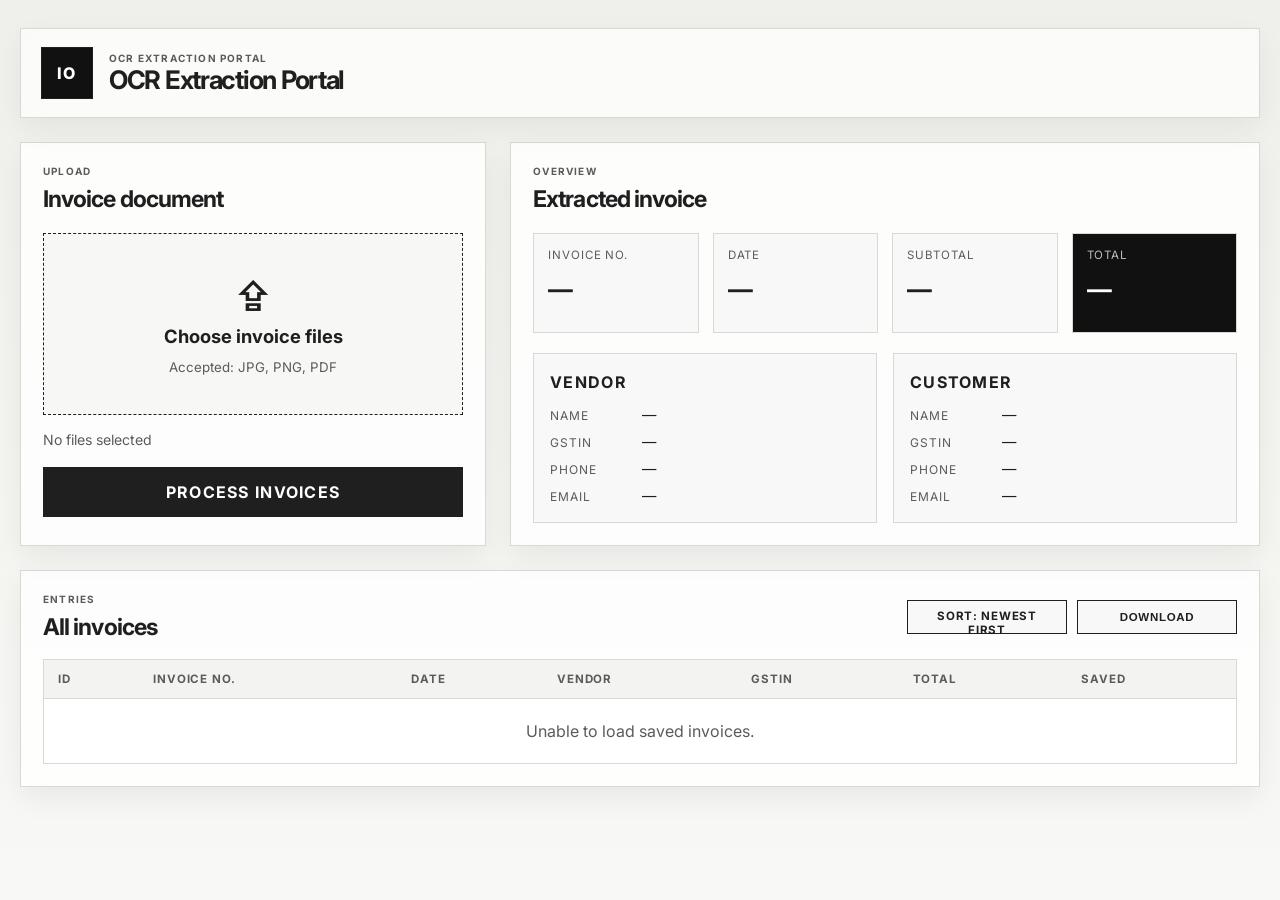
==== frontend/index.html @ c3e81ec7 "deploy" ====
<!DOCTYPE html>
<html lang="en">
  <head>
    <meta charset="UTF-8" />
    <meta name="viewport" content="width=device-width, initial-scale=1.0" />
    <title>Invoice OCR Portal</title>
    <link rel="preconnect" href="https://fonts.googleapis.com" />
    <link rel="preconnect" href="https://fonts.gstatic.com" crossorigin />
    <link href="https://fonts.googleapis.com/css2?family=Inter:wght@400;500;600;700;800&display=swap" rel="stylesheet" />
    <link rel="stylesheet" href="css/style.css">
  </head>
  <body>
    <div class="page-shell">
      <header class="topbar">
        <div class="brand-wrap">
          <div class="brand-mark">IO</div>
          <div>
            <p class="eyebrow">OCR Extraction Portal</p>
            <h1>OCR Extraction Portal</h1>
          </div>
        </div>
      </header>

      <main class="dashboard">
        <section class="panel upload-panel">
          <div class="panel-header">
            <div>
              <p class="section-label">Upload</p>
              <h2>Invoice document</h2>
            </div>
          </div>

          <form id="uploadForm" class="upload-form">
            <label class="file-dropzone" for="invoiceFile">
              <input id="invoiceFile" type="file" accept=".jpg,.jpeg,.png,.pdf" multiple />
              <div class="dropzone-content">
                <span class="upload-icon">⇪</span>
                <strong>Choose invoice files</strong>
                <small>Accepted: JPG, PNG, PDF</small>
              </div>
            </label>

            <div class="file-meta" id="fileName">No files selected</div>

            <button type="submit" id="submitBtn" class="primary-btn">
              Process invoices
            </button>
          </form>

          <div id="messageBox" class="message-box hidden" aria-live="polite"></div>
        </section>

        <section class="panel summary-panel">
          <div class="panel-header">
            <div>
              <p class="section-label">Overview</p>
              <h2>Extracted invoice</h2>
            </div>
          </div>

          <div class="metrics-grid">
            <article class="metric-card">
              <span>Invoice no.</span>
              <strong id="invoiceNumber">—</strong>
            </article>
            <article class="metric-card">
              <span>Date</span>
              <strong id="invoiceDate">—</strong>
            </article>
            <article class="metric-card">
              <span>Subtotal</span>
              <strong id="subtotalValue">—</strong>
            </article>
            <article class="metric-card accent">
              <span>Total</span>
              <strong id="totalValue">—</strong>
            </article>
          </div>

          <div class="info-grid">
            <div class="detail-card">
              <h3>Vendor</h3>
              <dl>
                <div><dt>Name</dt><dd id="vendorName">—</dd></div>
                <div><dt>GSTIN</dt><dd id="vendorGstin">—</dd></div>
                <div><dt>Phone</dt><dd id="vendorPhone">—</dd></div>
                <div><dt>Email</dt><dd id="vendorEmail">—</dd></div>
              </dl>
            </div>

            <div class="detail-card">
              <h3>Customer</h3>
              <dl>
                <div><dt>Name</dt><dd id="customerName">—</dd></div>
                <div><dt>GSTIN</dt><dd id="customerGstin">—</dd></div>
                <div><dt>Phone</dt><dd id="customerPhone">—</dd></div>
                <div><dt>Email</dt><dd id="customerEmail">—</dd></div>
              </dl>
            </div>
          </div>
        </section>
      </main>

      <section id="reviewPanel" class="panel review-panel hidden">
        <div class="panel-header">
          <div>
            <p class="section-label">Review</p>
            <h2>Review invoice</h2>
          </div>
        </div>

        <form id="reviewForm" class="review-form">
          <div class="form-grid two-col">
            <label>
              <span>Invoice Number</span>
              <input type="text" name="invoice_number" />
            </label>
            <label>
              <span>Date</span>
              <input type="date" name="invoice_date" />
            </label>
          </div>

          <div class="form-grid two-col">
            <label>
              <span>Vendor</span>
              <input type="text" name="vendor_name" />
            </label>
            <label>
              <span>GSTIN</span>
              <input type="text" name="vendor_gstin" />
            </label>
          </div>

          <div class="form-grid three-col">
            <label>
              <span>Subtotal</span>
              <input type="number" step="0.01" name="subtotal" />
            </label>
            <label>
              <span>Tax</span>
              <input type="number" step="0.01" name="tax" />
            </label>
            <label>
              <span>Total</span>
              <input type="number" step="0.01" name="total" />
            </label>
          </div>

          <div class="items-review-block">
            <div class="items-review-header">
              <h3>Items</h3>
            </div>
            <div id="reviewItemsList" class="review-items-list"></div>
          </div>

          <div class="review-actions">
            <button type="button" id="editReviewBtn" class="secondary-btn">Edit</button>
            <button type="submit" id="confirmReviewBtn" class="primary-btn">Confirm</button>
          </div>
        </form>
      </section>

      <section class="panel invoice-table-panel">
        <div class="panel-header split">
          <div>
            <p class="section-label">Entries</p>
            <h2>All invoices</h2>
          </div>
          <div class="table-actions">
            <button id="sortToggleBtn" class="sort-btn" type="button">Sort: Newest first</button>
            <label class="download-control">
              <select id="downloadFormat" class="download-btn" aria-label="Download invoices">
                <option value="">Download</option>
                <option value="xls">Download XLS</option>
                <option value="pdf">Download PDF</option>
              </select>
            </label>
          </div>
        </div>

        <div class="table-wrapper">
          <table>
            <thead>
              <tr>
                <th>ID</th>
                <th>Invoice No.</th>
                <th>Date</th>
                <th>Vendor</th>
                <th>GSTIN</th>
                <th>Total</th>
                <th>Saved</th>
              </tr>
            </thead>
            <tbody id="invoiceTableBody">
              <tr>
                <td colspan="7" class="empty-state">No saved invoices yet.</td>
              </tr>
            </tbody>
          </table>
        </div>
      </section>
    </div>

    <script src="js/config.js"></script>
    <script src="js/script.js?v=4"></script>
  </body>
</html>
---- frontend/css/style.css ----
:root {
  --bg: #f4f4f2;
  --panel: #ffffff;
  --panel-alt: #f8f8f8;
  --border: #d9d9d4;
  --line: #1f1f1f;
  --muted: #5b5b57;
  --shadow: rgba(17, 17, 17, 0.06);
  --success: #1f1f1f;
  --danger: #3a3a3a;
}

* {
  box-sizing: border-box;
}

html {
  scroll-behavior: smooth;
}

body {
  margin: 0;
  min-height: 100vh;
  font-family: "Inter", sans-serif;
  background: linear-gradient(180deg, #efefeb 0%, #f8f8f6 100%);
  color: var(--line);
}

button,
input {
  font: inherit;
}

.page-shell {
  max-width: 1280px;
  margin: 0 auto;
  padding: 28px 20px 48px;
}

.topbar {
  display: flex;
  align-items: center;
  justify-content: space-between;
  gap: 16px;
  padding: 18px 20px;
  margin-bottom: 24px;
  border: 1px solid var(--border);
  background: rgba(255, 255, 255, 0.7);
  backdrop-filter: blur(8px);
  box-shadow: 0 10px 30px var(--shadow);
}

.brand-wrap {
  display: flex;
  align-items: center;
  gap: 16px;
}

.brand-mark {
  width: 52px;
  height: 52px;
  display: grid;
  place-items: center;
  border: 1px solid var(--line);
  background: #111111;
  color: white;
  font-weight: 800;
  letter-spacing: 0.12em;
}

.eyebrow,
.section-label {
  margin: 0;
  color: var(--muted);
  text-transform: uppercase;
  letter-spacing: 0.12em;
  font-size: 10px;
  font-weight: 700;
}

h1,
h2,
h3,
p {
  margin: 0;
}

h1 {
  font-size: clamp(1.35rem, 2vw, 2rem);
  letter-spacing: -0.05em;
}

.status-pill,
.currency-pill {
  border: 1px solid var(--line);
  padding: 8px 12px;
  font-size: 0.72rem;
  font-weight: 700;
  letter-spacing: 0.08em;
  text-transform: uppercase;
  background: var(--panel-alt);
}

.logout-btn {
  border: 1px solid var(--line);
  padding: 8px 16px;
  font-size: 0.76rem;
  font-weight: 700;
  letter-spacing: 0.08em;
  text-transform: uppercase;
  background: var(--line);
  color: white;
  cursor: pointer;
  transition: opacity 0.2s ease, transform 0.2s ease;
}

.logout-btn:hover {
  opacity: 0.9;
  transform: translateY(-1px);
}

.dashboard {
  display: grid;
  grid-template-columns: 1.15fr 1.85fr;
  gap: 24px;
  margin-bottom: 24px;
}

.panel {
  background: rgba(255, 255, 255, 0.85);
  border: 1px solid var(--border);
  box-shadow: 0 12px 28px var(--shadow);
  padding: 22px;
}

.panel-header {
  display: flex;
  align-items: center;
  justify-content: space-between;
  margin-bottom: 20px;
}

.panel-header.split {
  margin-bottom: 18px;
}

.table-actions {
  display: flex;
  align-items: center;
  gap: 10px;
}

.download-btn,
.sort-btn {
  height: 34px;
  width: 160px;
  border: 1px solid var(--line);
  padding: 8px 12px;
  background: var(--panel-alt);
  color: var(--line);
  font-size: 0.72rem;
  font-weight: 700;
  letter-spacing: 0.06em;
  text-transform: uppercase;
  cursor: pointer;
  transition: background 0.2s ease, color 0.2s ease, transform 0.2s ease;
}

.download-btn {
  appearance: none;
  text-align: center;
}

.download-btn:hover,
.sort-btn:hover,
.download-btn:focus-visible,
.sort-btn:focus-visible {
  background: var(--line);
  color: white;
  outline: none;
  transform: translateY(-1px);
}

.sr-only {
  position: absolute;
  width: 1px;
  height: 1px;
  padding: 0;
  margin: -1px;
  overflow: hidden;
  clip: rect(0, 0, 0, 0);
  white-space: nowrap;
  border: 0;
}

.panel-header h2 {
  margin-top: 8px;
  font-size: clamp(1.2rem, 1.8vw, 1.8rem);
  letter-spacing: -0.04em;
}

.upload-form {
  display: flex;
  flex-direction: column;
  gap: 16px;
}

.file-dropzone {
  display: block;
  border: 1.5px dashed var(--line);
  background: #f7f7f5;
  cursor: pointer;
  transition: background 0.2s ease, transform 0.2s ease;
}

.file-dropzone:hover {
  background: #f0f0ee;
  transform: translateY(-1px);
}

.file-dropzone input {
  display: none;
}

.dropzone-content {
  display: flex;
  flex-direction: column;
  align-items: center;
  justify-content: center;
  min-height: 180px;
  text-align: center;
  gap: 12px;
  padding: 24px;
}

.upload-icon {
  font-size: 2rem;
  font-weight: 700;
}

.dropzone-content strong {
  font-size: 1.15rem;
}

.dropzone-content small {
  color: var(--muted);
}

.file-meta {
  min-height: 20px;
  color: var(--muted);
  font-size: 0.88rem;
}

.primary-btn,
.secondary-btn {
  border: 1px solid var(--line);
  padding: 14px 18px;
  font-weight: 700;
  letter-spacing: 0.08em;
  text-transform: uppercase;
  cursor: pointer;
  transition: opacity 0.2s ease, transform 0.2s ease;
}

.primary-btn {
  background: var(--line);
  color: white;
}

.secondary-btn {
  background: transparent;
  color: var(--line);
}

.primary-btn:hover,
.secondary-btn:hover {
  opacity: 0.96;
  transform: translateY(-1px);
}

.primary-btn:disabled,
.secondary-btn:disabled {
  opacity: 0.7;
  cursor: wait;
}

.message-box {
  margin-top: 18px;
  border: 1px solid var(--border);
  padding: 12px 14px;
  font-weight: 600;
  background: #f8f8f7;
}

.message-box.success {
  border-color: #111111;
  background: #f2f2f1;
}

.message-box.error {
  border-color: #4b4b4b;
  background: #f3f3f3;
}

.hidden {
  display: none;
}

.metrics-grid {
  display: grid;
  grid-template-columns: repeat(4, minmax(0, 1fr));
  gap: 14px;
  margin-bottom: 20px;
}

.metric-card {
  border: 1px solid var(--border);
  background: var(--panel-alt);
  padding: 14px 14px 12px;
  min-height: 100px;
}

.metric-card.accent {
  background: #111111;
  color: white;
}

.metric-card span {
  display: block;
  color: var(--muted);
  font-size: 0.72rem;
  text-transform: uppercase;
  letter-spacing: 0.08em;
  margin-bottom: 12px;
}

.metric-card.accent span {
  color: rgba(255, 255, 255, 0.72);
}

.metric-card strong {
  font-size: clamp(1.05rem, 2vw, 1.55rem);
  letter-spacing: -0.04em;
}

.info-grid {
  display: grid;
  grid-template-columns: repeat(2, minmax(0, 1fr));
  gap: 16px;
}

.detail-card {
  border: 1px solid var(--border);
  background: var(--panel-alt);
  padding: 18px 16px;
}

.detail-card h3 {
  margin-bottom: 14px;
  font-size: 1rem;
  text-transform: uppercase;
  letter-spacing: 0.08em;
}

.detail-card dl {
  display: grid;
  gap: 10px;
  margin: 0;
}

.detail-card div {
  display: grid;
  grid-template-columns: 82px 1fr;
  gap: 10px;
  align-items: baseline;
}

.detail-card dt {
  color: var(--muted);
  font-size: 0.75rem;
  text-transform: uppercase;
  letter-spacing: 0.08em;
}

.detail-card dd {
  margin: 0;
  font-size: 0.9rem;
  word-break: break-word;
}

.invoice-table-panel {
  margin-top: 24px;
}

.table-wrapper {
  overflow-x: auto;
  border: 1px solid var(--border);
}

table {
  width: 100%;
  border-collapse: collapse;
  background: white;
}

thead th {
  text-align: left;
  font-size: 0.72rem;
  text-transform: uppercase;
  letter-spacing: 0.08em;
  color: var(--muted);
  background: #f3f3f2;
  border-bottom: 1px solid var(--border);
  padding: 12px 14px;
}

tbody td {
  padding: 12px 14px;
  border-bottom: 1px solid #ecece9;
  vertical-align: top;
}

tbody tr:last-child td {
  border-bottom: none;
}

.empty-state {
  color: var(--muted);
  text-align: center;
  padding: 22px 14px;
}

.review-panel {
  margin-top: 24px;
}

.review-form {
  display: flex;
  flex-direction: column;
  gap: 18px;
}

.form-grid {
  display: grid;
  gap: 16px;
}

.two-col {
  grid-template-columns: repeat(2, minmax(0, 1fr));
}

.three-col {
  grid-template-columns: repeat(3, minmax(0, 1fr));
}

.review-form label {
  display: flex;
  flex-direction: column;
  gap: 8px;
  font-weight: 600;
  color: var(--line);
}

.review-form span {
  font-size: 0.72rem;
  letter-spacing: 0.08em;
  text-transform: uppercase;
  color: var(--muted);
}

.review-form input {
  width: 100%;
  border: 1px solid var(--border);
  background: #fbfbfa;
  padding: 12px 14px;
  font-size: 0.96rem;
}

.items-review-block {
  border: 1px solid var(--border);
  background: var(--panel-alt);
  padding: 18px;
}

.items-review-header h3 {
  margin: 0 0 12px;
  font-size: 0.8rem;
  letter-spacing: 0.08em;
  text-transform: uppercase;
  color: var(--muted);
}

.review-items-list {
  display: flex;
  flex-direction: column;
  gap: 12px;
}

.review-item-row {
  display: grid;
  grid-template-columns: 2fr 0.7fr 1fr 0.8fr 1fr;
  gap: 10px;
  align-items: end;
}

.review-item-row label {
  gap: 6px;
}

.review-item-row input {
  padding: 10px 12px;
}

.review-actions {
  display: flex;
  justify-content: flex-end;
  gap: 12px;
  margin-top: 8px;
}

#ocrPreview {
  margin: 0;
  min-height: 180px;
  max-height: 360px;
  overflow: auto;
  white-space: pre-wrap;
  word-break: break-word;
  border: 1px solid var(--border);
  background: #f7f7f5;
  padding: 16px;
  line-height: 1.6;
  font-family: "SFMono-Regular", Consolas, "Liberation Mono", Menlo, monospace;
  font-size: 0.83rem;
}

@media (max-width: 900px) {
  .dashboard,
  .info-grid,
  .metrics-grid,
  .two-col,
  .three-col,
  .review-item-row {
    grid-template-columns: 1fr;
  }

  .topbar {
    flex-direction: column;
    align-items: flex-start;
  }

  .review-actions {
    justify-content: stretch;
    flex-direction: column;
  }

  .review-actions button {
    width: 100%;
  }
}
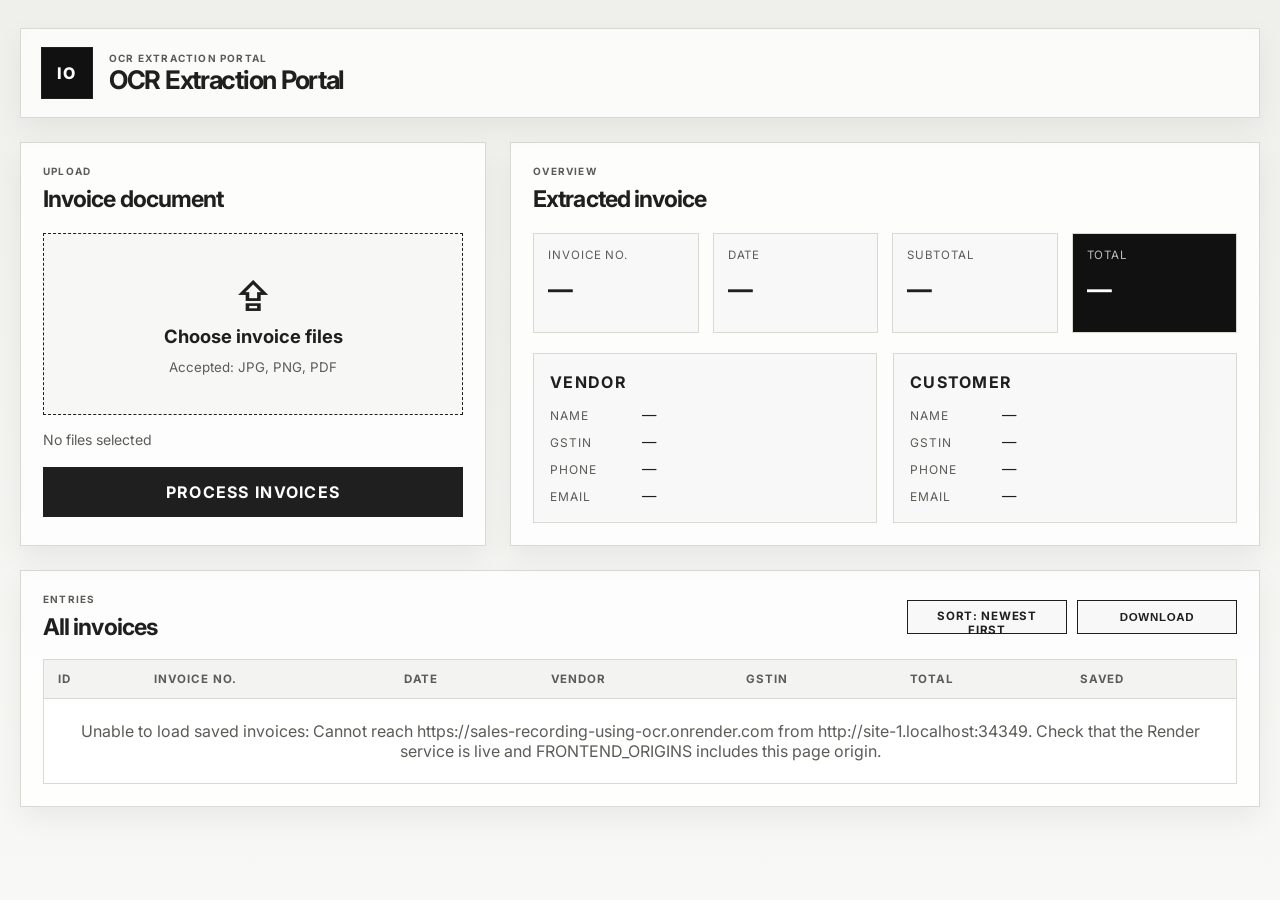
==== commit a7e01e80: "Fix CORS for Vercel frontend" ====
--- a/frontend/index.html
+++ b/frontend/index.html
@@ -204,5 +204,6 @@
 
     <script src="js/config.js"></script>
     <script src="js/script.js?v=4"></script>
+    
   </body>
 </html>
